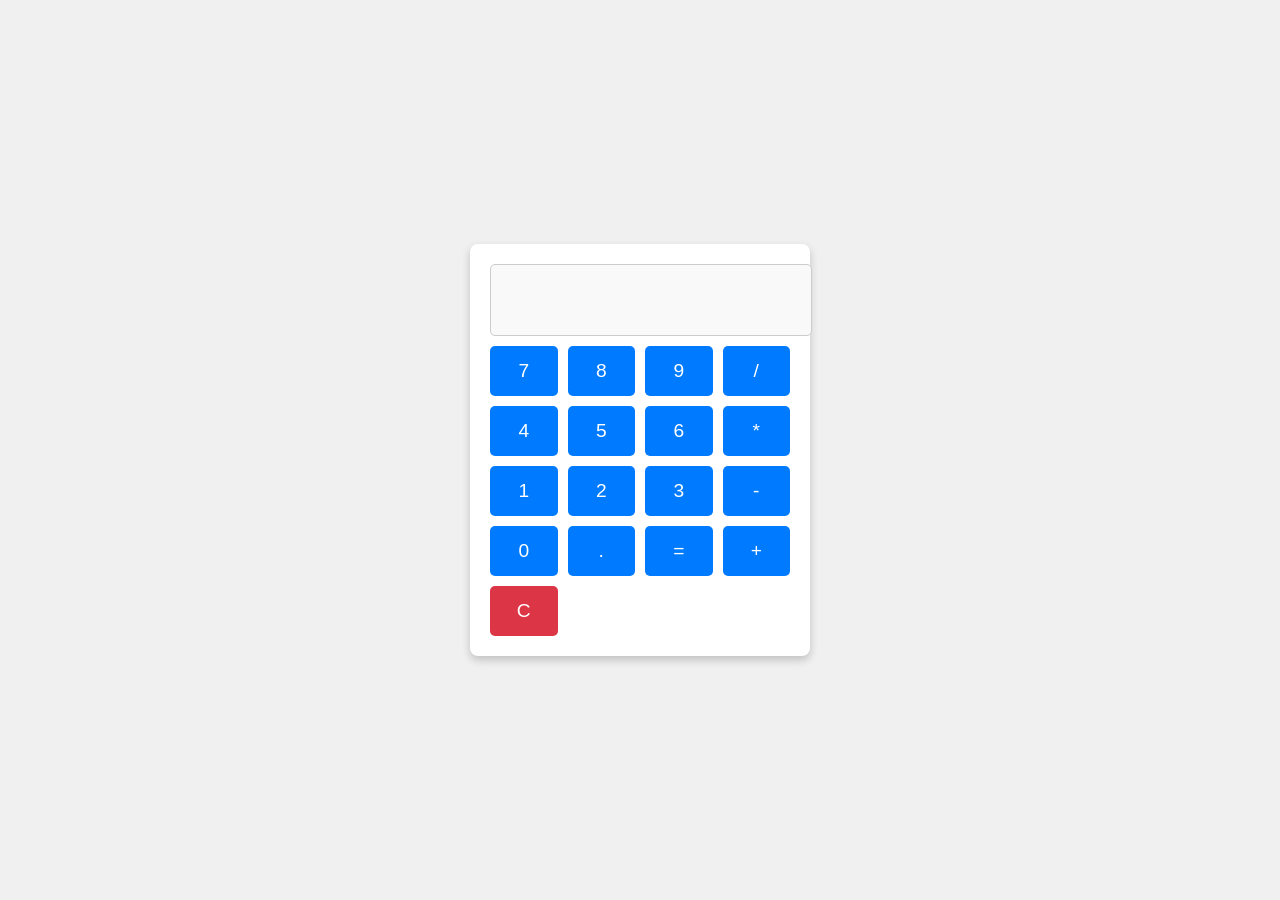
==== index.html @ 0ed70c8e "Create index.html" ====
<!DOCTYPE html>
<html lang="en">
<head>
    <meta charset="UTF-8">
    <meta name="viewport" content="width=device-width, initial-scale=1.0">
    <title>Kalkulator Simpel</title>
    <style>
        body {
            font-family: Arial, sans-serif;
            display: flex;
            justify-content: center;
            align-items: center;
            height: 100vh;
            background-color: #f0f0f0;
            margin: 0;
        }
        .calculator {
            background: white;
            padding: 20px;
            border-radius: 8px;
            box-shadow: 0 4px 8px rgba(0, 0, 0, 0.2);
            width: 300px;
        }
        .display {
            width: 100%;
            height: 50px;
            text-align: right;
            padding: 10px;
            margin-bottom: 10px;
            font-size: 1.5rem;
            border: 1px solid #ccc;
            border-radius: 5px;
            background: #f9f9f9;
        }
        .buttons {
            display: grid;
            grid-template-columns: repeat(4, 1fr);
            gap: 10px;
        }
        button {
            height: 50px;
            font-size: 1.2rem;
            border: none;
            border-radius: 5px;
            background: #007bff;
            color: white;
            cursor: pointer;
        }
        button:hover {
            background: #0056b3;
        }
        button.clear {
            background: #dc3545;
        }
        button.clear:hover {
            background: #a71d2a;
        }
    </style>
</head>
<body>
    <div class="calculator">
        <input type="text" id="display" class="display" disabled>
        <div class="buttons">
            <button onclick="appendValue('7')">7</button>
            <button onclick="appendValue('8')">8</button>
            <button onclick="appendValue('9')">9</button>
            <button onclick="appendValue('/')">/</button>
            <button onclick="appendValue('4')">4</button>
            <button onclick="appendValue('5')">5</button>
            <button onclick="appendValue('6')">6</button>
            <button onclick="appendValue('*')">*</button>
            <button onclick="appendValue('1')">1</button>
            <button onclick="appendValue('2')">2</button>
            <button onclick="appendValue('3')">3</button>
            <button onclick="appendValue('-')">-</button>
            <button onclick="appendValue('0')">0</button>
            <button onclick="appendValue('.')">.</button>
            <button onclick="calculate()">=</button>
            <button onclick="appendValue('+')">+</button>
            <button class="clear" onclick="clearDisplay()">C</button>
        </div>
    </div>

    <script>
        function appendValue(value) {
            const display = document.getElementById('display');
            display.value += value;
        }

        function clearDisplay() {
            document.getElementById('display').value = '';
        }

        function calculate() {
            const display = document.getElementById('display');
            try {
                display.value = eval(display.value);
            } catch (error) {
                alert('Invalid Input');
                clearDisplay();
            }
        }
    </script>
</body>
  </html>
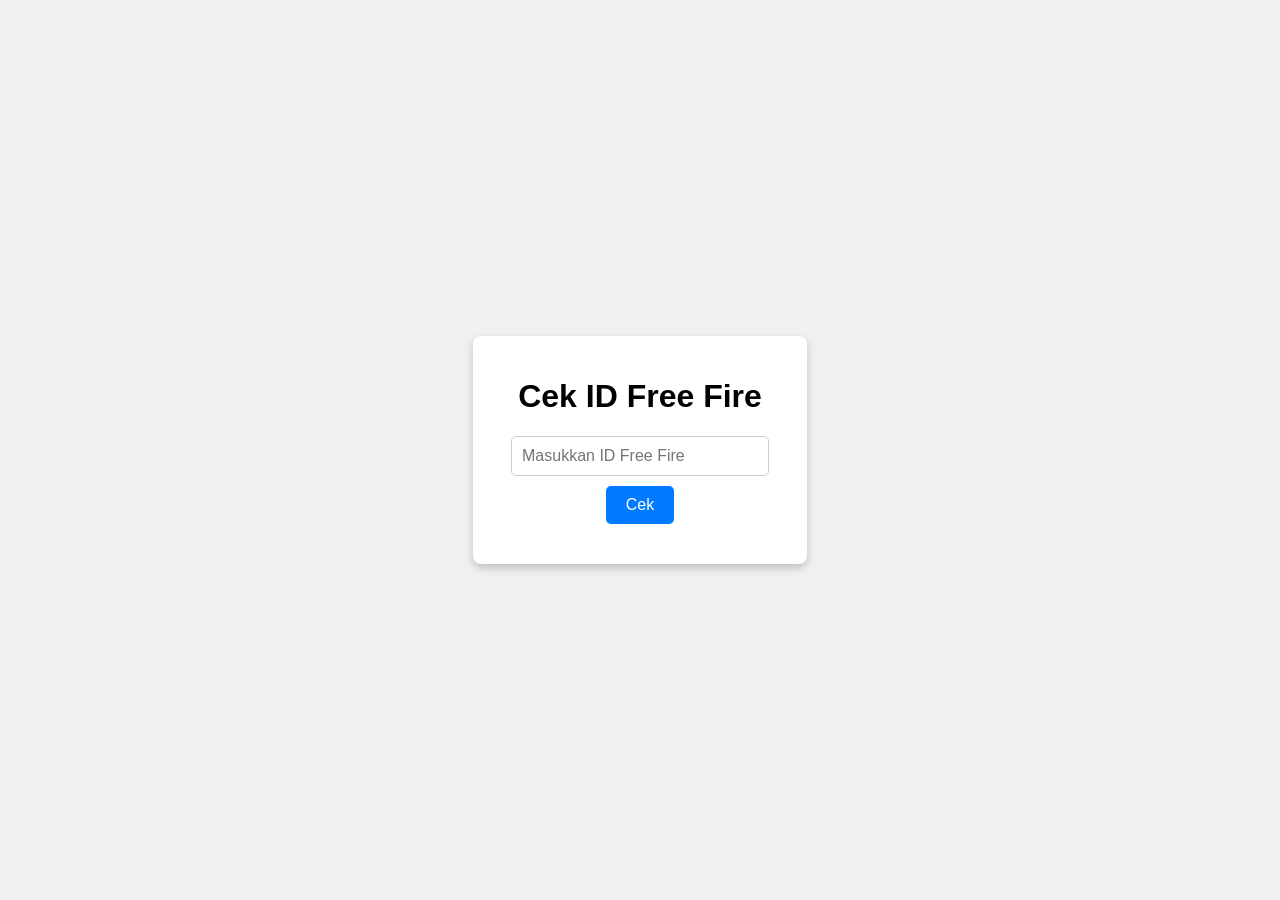
==== commit 292c0b75: "Update index.html" ====
--- a/index.html
+++ b/index.html
@@ -1,9 +1,9 @@
 <!DOCTYPE html>
-<html lang="en">
+<html lang="id">
 <head>
     <meta charset="UTF-8">
     <meta name="viewport" content="width=device-width, initial-scale=1.0">
-    <title>Kalkulator Simpel</title>
+    <title>Cek ID Free Fire</title>
     <style>
         body {
             font-family: Arial, sans-serif;
@@ -14,93 +14,79 @@
             background-color: #f0f0f0;
             margin: 0;
         }
-        .calculator {
+        .container {
             background: white;
             padding: 20px;
             border-radius: 8px;
             box-shadow: 0 4px 8px rgba(0, 0, 0, 0.2);
-            width: 300px;
+            text-align: center;
         }
-        .display {
-            width: 100%;
-            height: 50px;
-            text-align: right;
+        input {
+            width: 80%;
             padding: 10px;
             margin-bottom: 10px;
-            font-size: 1.5rem;
             border: 1px solid #ccc;
             border-radius: 5px;
-            background: #f9f9f9;
-        }
-        .buttons {
-            display: grid;
-            grid-template-columns: repeat(4, 1fr);
-            gap: 10px;
+            font-size: 1rem;
         }
         button {
-            height: 50px;
-            font-size: 1.2rem;
+            padding: 10px 20px;
+            font-size: 1rem;
             border: none;
             border-radius: 5px;
-            background: #007bff;
+            background-color: #007bff;
             color: white;
             cursor: pointer;
         }
         button:hover {
-            background: #0056b3;
+            background-color: #0056b3;
         }
-        button.clear {
-            background: #dc3545;
-        }
-        button.clear:hover {
-            background: #a71d2a;
+        .result {
+            margin-top: 20px;
+            font-size: 1rem;
+            color: #333;
         }
     </style>
 </head>
 <body>
-    <div class="calculator">
-        <input type="text" id="display" class="display" disabled>
-        <div class="buttons">
-            <button onclick="appendValue('7')">7</button>
-            <button onclick="appendValue('8')">8</button>
-            <button onclick="appendValue('9')">9</button>
-            <button onclick="appendValue('/')">/</button>
-            <button onclick="appendValue('4')">4</button>
-            <button onclick="appendValue('5')">5</button>
-            <button onclick="appendValue('6')">6</button>
-            <button onclick="appendValue('*')">*</button>
-            <button onclick="appendValue('1')">1</button>
-            <button onclick="appendValue('2')">2</button>
-            <button onclick="appendValue('3')">3</button>
-            <button onclick="appendValue('-')">-</button>
-            <button onclick="appendValue('0')">0</button>
-            <button onclick="appendValue('.')">.</button>
-            <button onclick="calculate()">=</button>
-            <button onclick="appendValue('+')">+</button>
-            <button class="clear" onclick="clearDisplay()">C</button>
-        </div>
+    <div class="container">
+        <h1>Cek ID Free Fire</h1>
+        <input type="text" id="ffId" placeholder="Masukkan ID Free Fire">
+        <button onclick="checkFFId()">Cek</button>
+        <div class="result" id="result"></div>
     </div>
 
     <script>
-        function appendValue(value) {
-            const display = document.getElementById('display');
-            display.value += value;
-        }
+        async function checkFFId() {
+            const ffId = document.getElementById('ffId').value.trim();
+            const resultDiv = document.getElementById('result');
 
-        function clearDisplay() {
-            document.getElementById('display').value = '';
-        }
+            if (!ffId) {
+                resultDiv.textContent = 'ID tidak boleh kosong!';
+                return;
+            }
 
-        function calculate() {
-            const display = document.getElementById('display');
             try {
-                display.value = eval(display.value);
+                const response = await fetch('https://api.apigames.id/v1/cek-username/freefire', {
+                    method: 'POST',
+                    headers: {
+                        'Content-Type': 'application/json',
+                        'Authorization': '25641a3c5cfdf7e90be246e7e443dee13e2ae40d2904513311c4c90c797305bf' // Ganti dengan API Key Anda
+                    },
+                    body: JSON.stringify({ id: ffId })
+                });
+
+                const data = await response.json();
+
+                if (data.status === 'success') {
+                    resultDiv.textContent = `Nama Pengguna: ${data.data.username}`;
+                } else {
+                    resultDiv.textContent = 'ID tidak ditemukan!';
+                }
             } catch (error) {
-                alert('Invalid Input');
-                clearDisplay();
+                resultDiv.textContent = 'Terjadi kesalahan. Silakan coba lagi.';
             }
         }
     </script>
 </body>
-  </html>
-  
+</html>
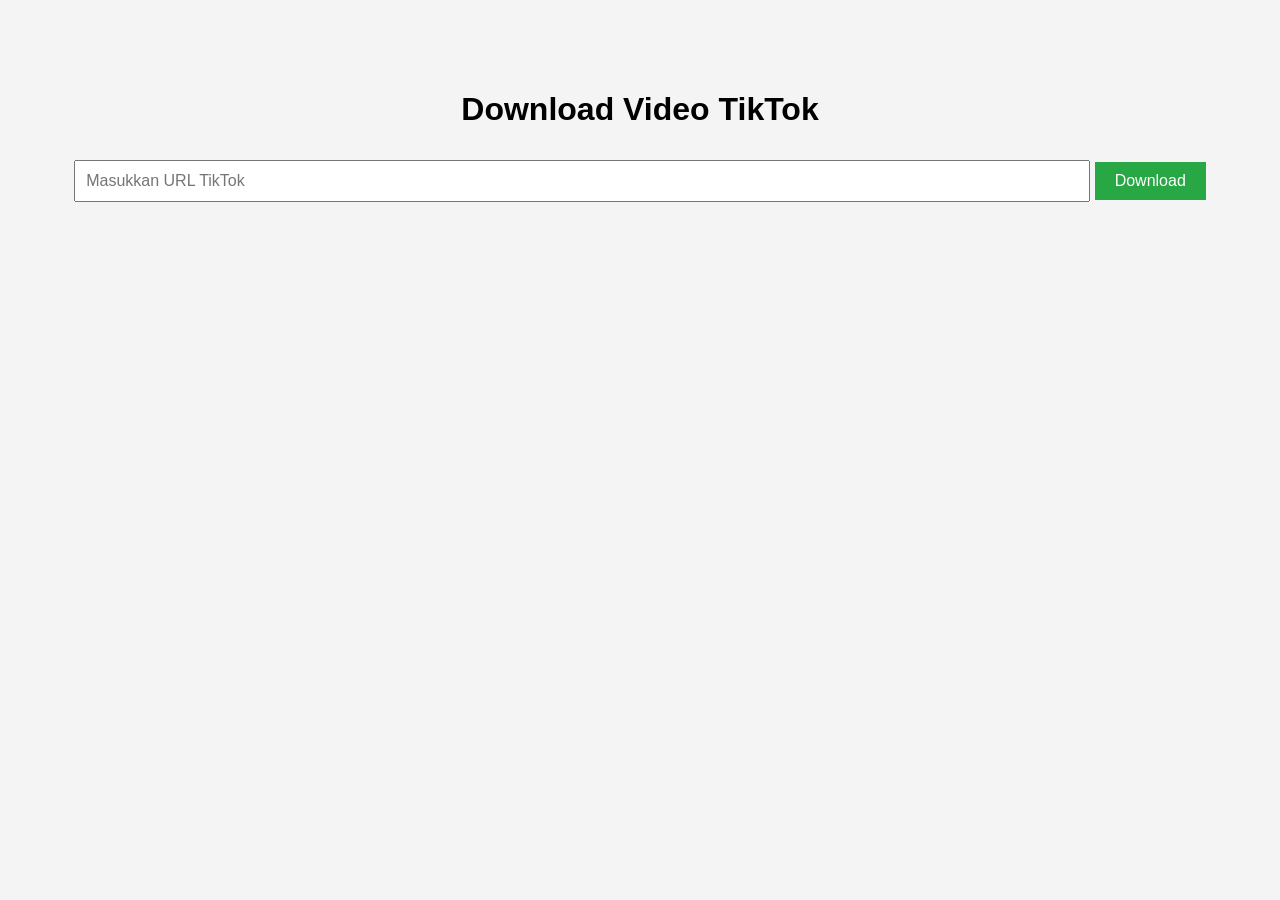
==== commit 70e5e1b2: "Update index.html" ====
--- a/index.html
+++ b/index.html
@@ -1,92 +1,60 @@
 <!DOCTYPE html>
-<html lang="id">
+<html lang="en">
 <head>
     <meta charset="UTF-8">
     <meta name="viewport" content="width=device-width, initial-scale=1.0">
-    <title>Cek ID Free Fire</title>
+    <title>Download Video TikTok</title>
     <style>
         body {
             font-family: Arial, sans-serif;
-            display: flex;
-            justify-content: center;
-            align-items: center;
-            height: 100vh;
-            background-color: #f0f0f0;
+            text-align: center;
             margin: 0;
+            padding: 0;
+            background-color: #f4f4f4;
         }
         .container {
-            background: white;
+            margin-top: 50px;
             padding: 20px;
-            border-radius: 8px;
-            box-shadow: 0 4px 8px rgba(0, 0, 0, 0.2);
-            text-align: center;
         }
-        input {
+        input[type="text"] {
             width: 80%;
             padding: 10px;
-            margin-bottom: 10px;
-            border: 1px solid #ccc;
-            border-radius: 5px;
-            font-size: 1rem;
+            margin: 10px 0;
+            font-size: 16px;
         }
         button {
             padding: 10px 20px;
-            font-size: 1rem;
+            font-size: 16px;
+            background-color: #28a745;
+            color: #fff;
             border: none;
-            border-radius: 5px;
-            background-color: #007bff;
-            color: white;
             cursor: pointer;
         }
         button:hover {
-            background-color: #0056b3;
+            background-color: #218838;
         }
         .result {
             margin-top: 20px;
-            font-size: 1rem;
-            color: #333;
+        }
+        a {
+            text-decoration: none;
+            color: #007bff;
+        }
+        a:hover {
+            text-decoration: underline;
         }
     </style>
 </head>
 <body>
     <div class="container">
-        <h1>Cek ID Free Fire</h1>
-        <input type="text" id="ffId" placeholder="Masukkan ID Free Fire">
-        <button onclick="checkFFId()">Cek</button>
-        <div class="result" id="result"></div>
+        <h1>Download Video TikTok</h1>
+        <form method="POST" action="">
+            <input type="text" name="tiktok_url" placeholder="Masukkan URL TikTok" required>
+            <button type="submit">Download</button>
+        </form>
+        <div class="result">
+            <?php include 'process.php'; ?>
+        </div>
     </div>
-
-    <script>
-        async function checkFFId() {
-            const ffId = document.getElementById('ffId').value.trim();
-            const resultDiv = document.getElementById('result');
-
-            if (!ffId) {
-                resultDiv.textContent = 'ID tidak boleh kosong!';
-                return;
-            }
-
-            try {
-                const response = await fetch('https://api.apigames.id/v1/cek-username/freefire', {
-                    method: 'POST',
-                    headers: {
-                        'Content-Type': 'application/json',
-                        'Authorization': '25641a3c5cfdf7e90be246e7e443dee13e2ae40d2904513311c4c90c797305bf' // Ganti dengan API Key Anda
-                    },
-                    body: JSON.stringify({ id: ffId })
-                });
-
-                const data = await response.json();
-
-                if (data.status === 'success') {
-                    resultDiv.textContent = `Nama Pengguna: ${data.data.username}`;
-                } else {
-                    resultDiv.textContent = 'ID tidak ditemukan!';
-                }
-            } catch (error) {
-                resultDiv.textContent = 'Terjadi kesalahan. Silakan coba lagi.';
-            }
-        }
-    </script>
 </body>
 </html>
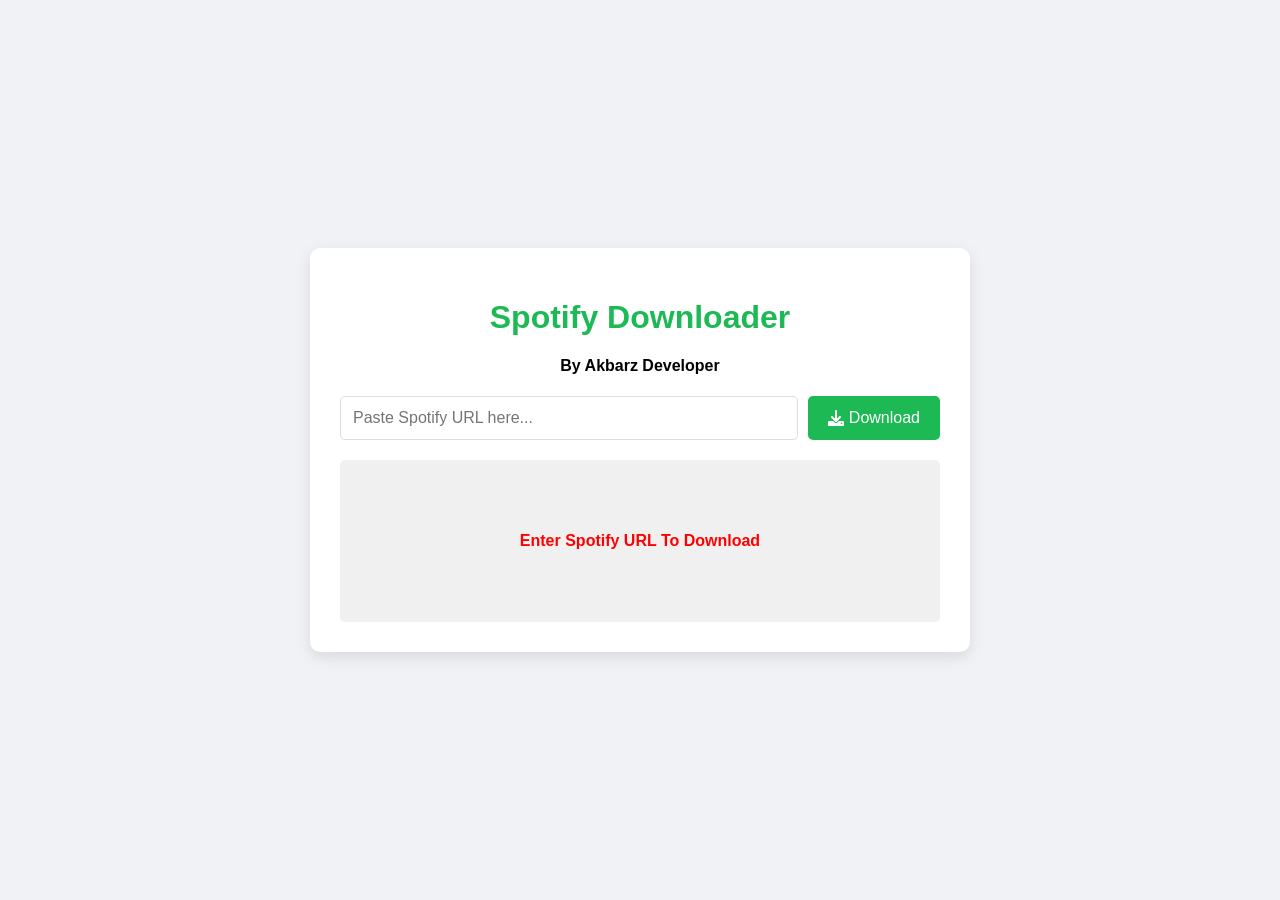
==== commit 81c516c2: "Update and rename spotify.html to index.html" ====
--- a/index.html
+++ b/index.html
@@ -3,58 +3,24 @@
 <head>
     <meta charset="UTF-8">
     <meta name="viewport" content="width=device-width, initial-scale=1.0">
-    <title>Download Video TikTok</title>
-    <style>
-        body {
-            font-family: Arial, sans-serif;
-            text-align: center;
-            margin: 0;
-            padding: 0;
-            background-color: #f4f4f4;
-        }
-        .container {
-            margin-top: 50px;
-            padding: 20px;
-        }
-        input[type="text"] {
-            width: 80%;
-            padding: 10px;
-            margin: 10px 0;
-            font-size: 16px;
-        }
-        button {
-            padding: 10px 20px;
-            font-size: 16px;
-            background-color: #28a745;
-            color: #fff;
-            border: none;
-            cursor: pointer;
-        }
-        button:hover {
-            background-color: #218838;
-        }
-        .result {
-            margin-top: 20px;
-        }
-        a {
-            text-decoration: none;
-            color: #007bff;
-        }
-        a:hover {
-            text-decoration: underline;
-        }
-    </style>
+    <title>Spotify Downloader</title>
+    <link rel="stylesheet" href="spotify.css">
+     <link rel="stylesheet" href="https://cdnjs.cloudflare.com/ajax/libs/font-awesome/6.0.0/css/all.min.css" integrity="sha512-9usAa10IRO0HhonpyAIVpjrylPvoDwiPUiKdWk5t3PyolY1cOd4DSE0Ga+ri4AuTroPR5aQvXU9xC6qOPnzFeg==" crossorigin="anonymous" referrerpolicy="no-referrer" />
 </head>
 <body>
     <div class="container">
-        <h1>Download Video TikTok</h1>
-        <form method="POST" action="">
-            <input type="text" name="tiktok_url" placeholder="Masukkan URL TikTok" required>
-            <button type="submit">Download</button>
-        </form>
-        <div class="result">
-            <?php include 'process.php'; ?>
+        <h1>Spotify Downloader</h1>
+        <h4>By Akbarz Developer</h4>
+         <div class="input-container">
+            <input type="text" id="spotifyUrl" placeholder="Paste Spotify URL here..." class="input-url">
+            <button onclick="fetchSpotifyData()" class="download-button">
+              <i class="fa fa-download"></i> Download
+            </button>
+        </div>
+        <div id="result" class="result-container">
+              <p class="message-result">Enter Spotify URL To Download</p>
         </div>
     </div>
+    <script src="spotify.js"></script>
 </body>
 </html>
--- a/spotify.css
+++ b/spotify.css
@@ -0,0 +1,96 @@
+body {
+    font-family: 'Arial', sans-serif;
+    background-color: #f0f2f5;
+    margin: 0;
+    display: flex;
+    justify-content: center;
+    align-items: center;
+    min-height: 100vh;
+}
+
+.container {
+    background-color: #fff;
+    padding: 30px;
+    border-radius: 10px;
+    box-shadow: 0 5px 15px rgba(0,0,0,0.1);
+    text-align: center;
+     width: 90%;
+     max-width: 600px;
+}
+
+h1 {
+    color: #1db954;
+    margin-bottom: 20px;
+}
+
+.input-container {
+    display: flex;
+    gap: 10px;
+    margin-bottom: 20px;
+}
+
+.input-url {
+    flex: 1;
+    padding: 12px;
+    border: 1px solid #ddd;
+    border-radius: 5px;
+    font-size: 16px;
+    outline: none;
+    transition: border-color 0.2s;
+}
+
+.input-url:focus {
+    border-color: #1db954;
+}
+
+.download-button {
+    background-color: #1db954;
+    color: white;
+    padding: 12px 20px;
+    border: none;
+    border-radius: 5px;
+    font-size: 16px;
+    cursor: pointer;
+    transition: background-color 0.3s;
+    display: flex;
+    align-items: center;
+    gap: 5px;
+}
+
+.download-button:hover {
+    background-color: #1ed760;
+}
+
+.result-container {
+    margin-top: 20px;
+    text-align: left;
+     background-color: #f0f0f0;
+    padding: 20px;
+    border-radius: 5px;
+     overflow-x: auto;
+    white-space: pre-wrap;
+}
+.result-container pre{
+    white-space: pre-wrap;
+    word-wrap: break-word;
+     margin: 0;
+}
+
+.result-container a {
+  display: block;
+  margin-bottom: 10px;
+  color: #007bff;
+  text-decoration: none;
+  transition: color 0.2s;
+}
+.result-container a:hover {
+    color: #0056b3;
+}
+.message-result {
+  text-align: center;
+    color: #999;
+}
+.result-container p {
+  color: red;
+  font-weight: bold;
+}
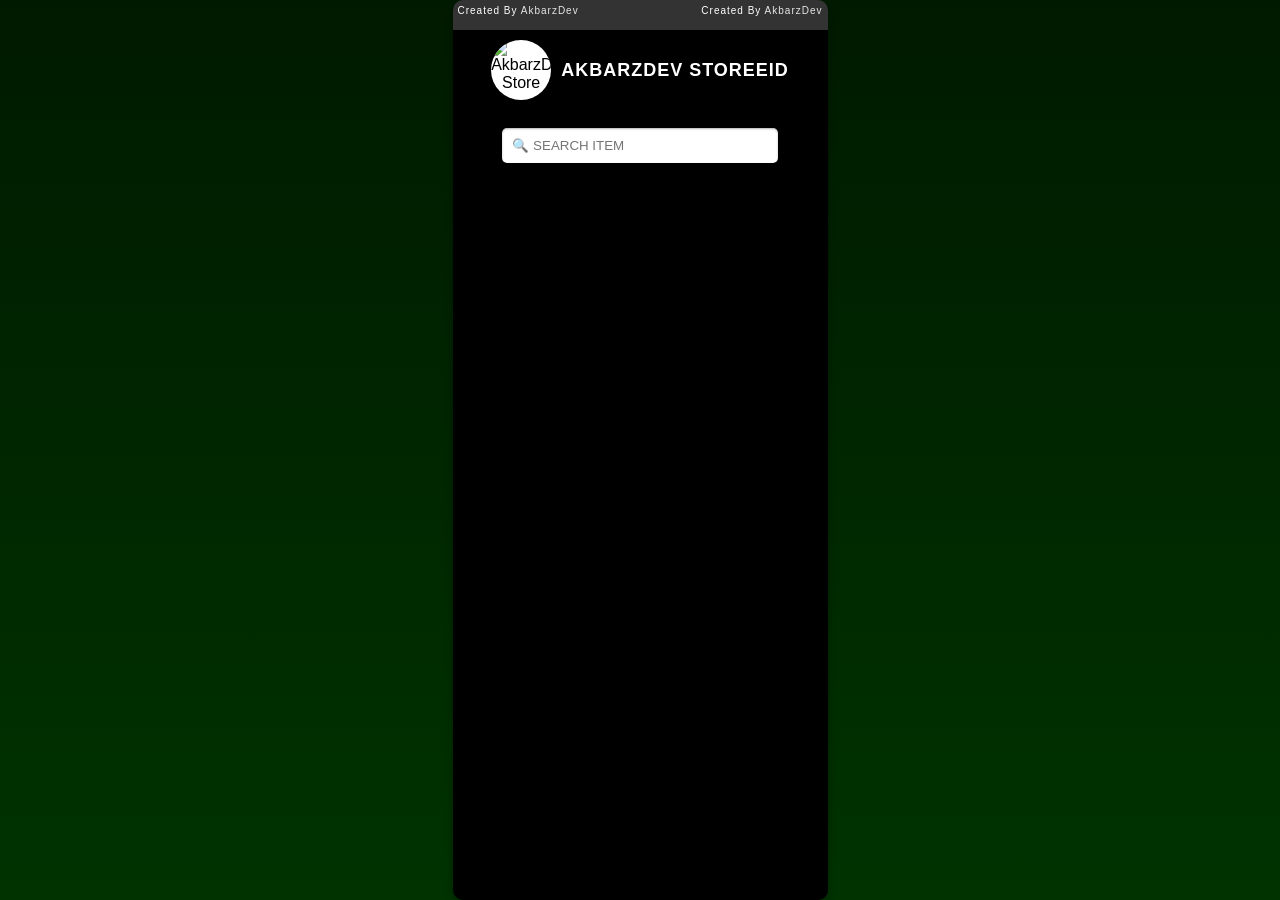
==== commit 13ec290f: "Add files via upload" ====
--- a/index.html
+++ b/index.html
@@ -3,24 +3,37 @@
 <head>
     <meta charset="UTF-8">
     <meta name="viewport" content="width=device-width, initial-scale=1.0">
-    <title>Spotify Downloader</title>
-    <link rel="stylesheet" href="spotify.css">
-     <link rel="stylesheet" href="https://cdnjs.cloudflare.com/ajax/libs/font-awesome/6.0.0/css/all.min.css" integrity="sha512-9usAa10IRO0HhonpyAIVpjrylPvoDwiPUiKdWk5t3PyolY1cOd4DSE0Ga+ri4AuTroPR5aQvXU9xC6qOPnzFeg==" crossorigin="anonymous" referrerpolicy="no-referrer" />
+    <title>AkbarzDev Store</title>
+    <link rel="stylesheet" href="style.css">
 </head>
 <body>
     <div class="container">
-        <h1>Spotify Downloader</h1>
-        <h4>By Akbarz Developer</h4>
-         <div class="input-container">
-            <input type="text" id="spotifyUrl" placeholder="Paste Spotify URL here..." class="input-url">
-            <button onclick="fetchSpotifyData()" class="download-button">
-              <i class="fa fa-download"></i> Download
-            </button>
-        </div>
-        <div id="result" class="result-container">
-              <p class="message-result">Enter Spotify URL To Download</p>
+        <header>
+            <div class="top-banner">
+                <span class="text-ted">Created By <span style="color:#e6e6e6;">AkbarzDev</span></span>
+                 <span class="text-ted">Created By <span style="color:#e6e6e6;">AkbarzDev</span></span>
+                </div>
+            <div class="profile">
+                <img src="logo.png" alt="AkbarzDev Store" class="profile-pic">
+                <h1 class="store-name">AKBARZDEV STOREEID</h1>
+            </div>
+            <div class="search-bar">
+                <input type="text" placeholder="🔍 SEARCH ITEM">
+            </div>
+        </header>
+        <main id="products-container">
+           
+            
+        </main>
+        <div id="product-modal" class="modal">
+            <div class="modal-content">
+                <span class="close-button">×</span>
+                <div id="modal-details">
+                    
+                </div>
+            </div>
         </div>
     </div>
-    <script src="spotify.js"></script>
+    <script src="script.js"></script>
 </body>
-</html>
+</html>
--- a/style.css
+++ b/style.css
@@ -0,0 +1,291 @@
+body {
+    margin: 0;
+    font-family: sans-serif;
+    background: linear-gradient(to bottom, #001a00, #003300);
+    display: flex;
+    justify-content: center;
+    align-items: center;
+    min-height: 100vh;
+    overflow: hidden;
+    
+}
+.container {
+    width: 375px;
+    height: 100vh;
+    background: black;
+    border-radius: 10px;
+    box-shadow: 0 4px 8px rgba(0,0,0,0.3);
+    display: flex;
+    flex-direction: column;
+    overflow-y: scroll; /* Add scroll for content if needed */
+    position:relative;
+    
+}
+.container::-webkit-scrollbar {
+    display: none;
+  }
+header {
+    text-align: center;
+    padding: 20px;
+    position: relative;
+    z-index: 10;
+}
+.top-banner{
+    position: absolute;
+    top: 0px;
+    left: 0px;
+    right: 0px;
+    height: 30px;
+    background-color: rgba(255,255,255,0.2);
+    display: flex;
+    flex-direction: row;
+    justify-content: space-between;
+    overflow: hidden;
+}
+.text-ted{
+    color: #ffffff;
+    font-size: 10px;
+    margin: 5px;
+    letter-spacing: 1px;
+}
+.profile {
+    display: flex;
+    flex-direction: row;
+    align-items: center;
+    justify-content: center;
+    margin-top: 20px;
+    margin-bottom: 20px;
+}
+
+.profile-pic {
+    width: 60px;
+    height: 60px;
+    border-radius: 50%;
+    object-fit: cover;
+    margin-right: 10px;
+    background: white;
+}
+.store-name {
+    color: #fff;
+    margin: 0;
+    font-size: 18px;
+    letter-spacing: 1px;
+    text-shadow: 1px 1px 2px #000;
+    
+}
+.search-bar {
+    padding: 8px;
+    display: flex;
+    justify-content: center;
+    margin-bottom: 10px;
+
+}
+
+.search-bar input {
+    width: 80%;
+    padding: 10px;
+    border: none;
+    border-radius: 5px;
+    box-shadow: inset 0 1px 2px rgba(0,0,0,0.3);
+    outline: none;
+}
+#products-container{
+    display: flex;
+    flex-direction: row;
+    flex-wrap: wrap;
+    justify-content: center;
+    padding: 10px;
+}
+.product-button {
+    width: 140px;
+    height: 140px;
+    margin: 10px;
+    border: none;
+    border-radius: 10px;
+    background-color: #070707;
+    box-shadow: 0 2px 4px rgba(0,0,0,0.4);
+    cursor: pointer;
+    display: flex;
+    flex-direction: column;
+    justify-content: center;
+    align-items: center;
+    text-align: center;
+    position: relative;
+    transition: transform 0.2s ease-in-out;
+
+}
+.product-button:hover {
+    transform: scale(1.05);
+}
+.product-button img {
+    max-width: 60px;
+    max-height: 60px;
+    object-fit: contain;
+    margin-bottom: 5px;
+}
+
+.product-button span {
+    font-size: 11px;
+    color: #fff;
+    letter-spacing: 1px;
+    text-shadow: 1px 1px 2px #000;
+}
+
+
+/* Modal Styling */
+.modal {
+    display: none;
+    position: fixed;
+    z-index: 100;
+    left: 0;
+    top: 0;
+    width: 100%;
+    height: 100%;
+    overflow: auto;
+    background-color: rgba(0,0,0,0.4);
+    justify-content: center;
+    align-items: center;
+    
+}
+
+.modal-content {
+    background-color: rgba(255,255,255,0.9);
+    margin: auto;
+    padding: 20px;
+    border-radius: 10px;
+    width: 300px;
+    position: relative;
+    height: 85vh;
+    overflow: auto;
+    z-index: 101;
+}
+.modal-content::-webkit-scrollbar {
+    display: none;
+  }
+
+.close-button {
+    color: #000000;
+    float: right;
+    font-size: 28px;
+    font-weight: bold;
+    cursor: pointer;
+}
+
+.close-button:hover {
+    color: #000;
+}
+
+#modal-details {
+    text-align: center;
+    display: flex;
+    flex-direction: column;
+}
+#modal-details img {
+    max-width: 100px;
+    max-height: 100px;
+    object-fit: contain;
+    margin: 10px auto;
+}
+
+#modal-details h2 {
+    margin-bottom: 10px;
+    color: #000;
+}
+
+#modal-details p {
+    margin-bottom: 20px;
+    color: #000;
+    font-size: 14px;
+    padding: 0 20px;
+}
+#modal-details ul {
+    list-style: none;
+    padding: 0;
+    margin: 0;
+    display: flex;
+    flex-direction: column;
+    
+}
+#modal-details li {
+    margin-bottom: 5px;
+    border-radius: 5px;
+    background-color: rgba(0,255,0,0.3);
+    text-align: left;
+    padding: 10px 20px;
+    font-size: 14px;
+    color: #000;
+    margin: 5px;
+}
+.button-container {
+    display: flex;
+    justify-content: space-between;
+    
+}
+
+.buy-button,.payment-button {
+    flex: 1;
+    margin: 10px;
+    border: none;
+    border-radius: 5px;
+    padding: 10px;
+    cursor: pointer;
+    color: white;
+    font-weight: bold;
+    letter-spacing: 1px;
+    text-align: center;
+}
+
+.buy-button {
+    background-color: green;
+}
+
+.payment-button {
+    background-color: blue;
+}
+
+/* Animasi Running text RGB */
+
+.top-banner{
+    white-space: nowrap;
+  
+}
+.text-ted{
+    display: inline-block;
+    animation: rgb-text 10s linear infinite;
+}
+@keyframes rgb-text{
+    0%{
+        transform: translateX(100%);
+        
+    }
+    100%{
+         transform: translateX(-100%);
+    }
+}
+/* Animasi Button click */
+.product-button {
+  position: relative;
+  overflow: hidden;
+}
+.product-button::before {
+  content: "";
+  position: absolute;
+  top: var(--mouse-y, 0);
+  left: var(--mouse-x, 0);
+  width: 10px;
+  height: 10px;
+  border-radius: 50%;
+  background: rgb(255 255 255 / 24%);
+  transform: translate(-50%, -50%);
+  animation: ripple 0.6s linear;
+  pointer-events: none;
+}
+@keyframes ripple {
+  from {
+    transform: translate(-50%, -50%) scale(0);
+  }
+  to {
+    transform: translate(-50%, -50%) scale(15);
+    opacity: 0;
+  }
+}
